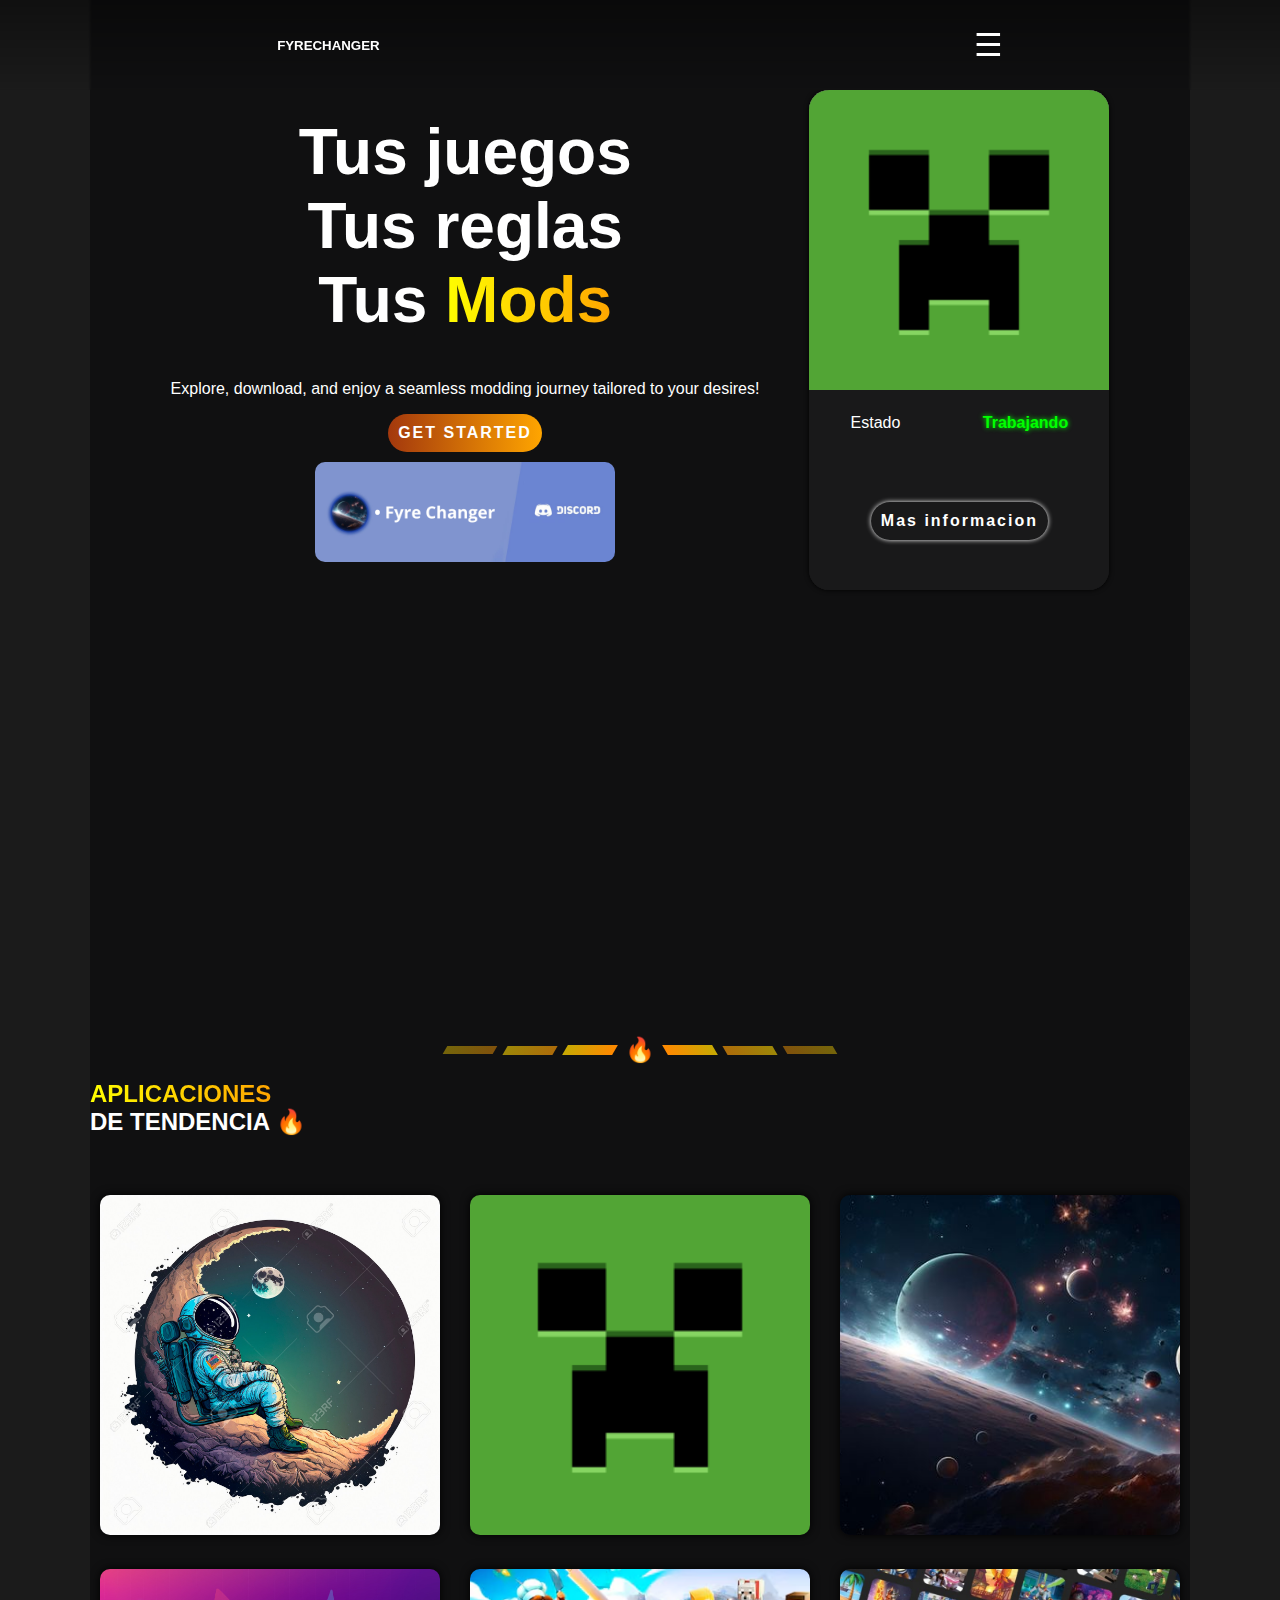
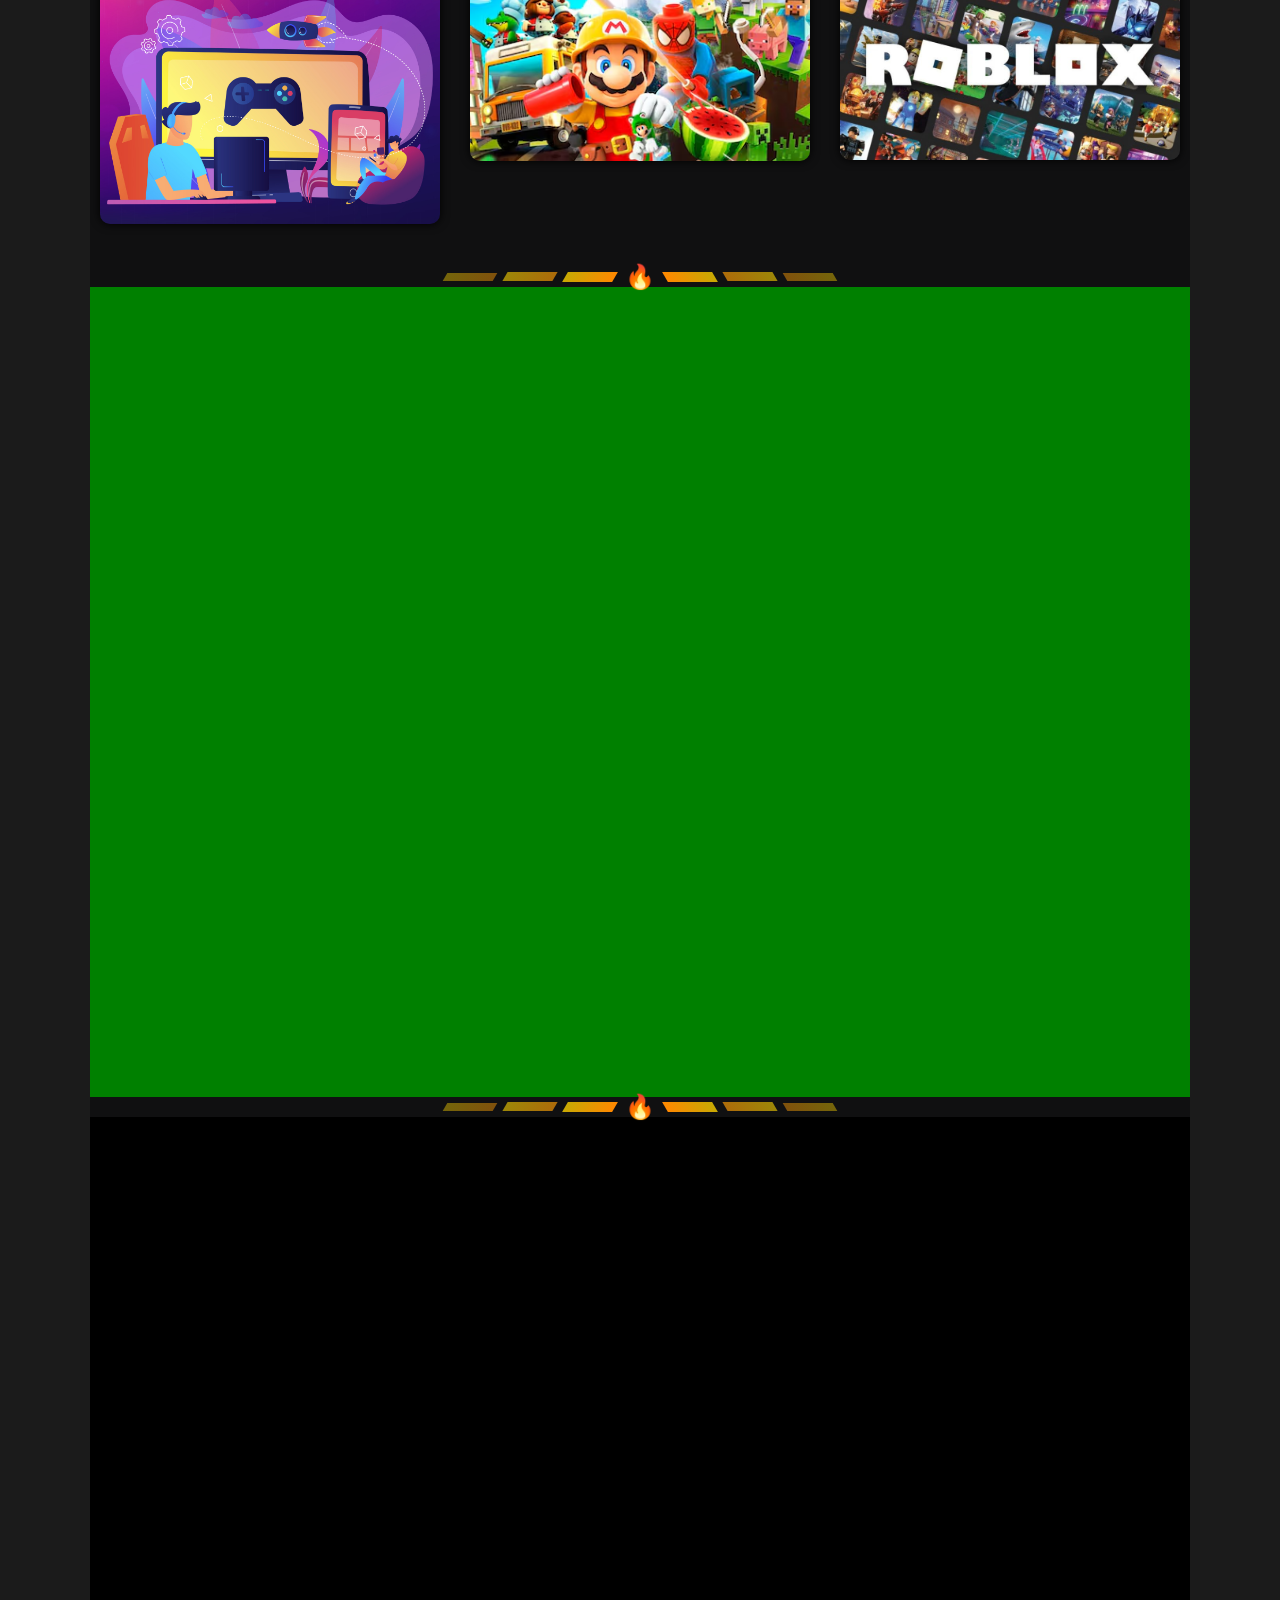
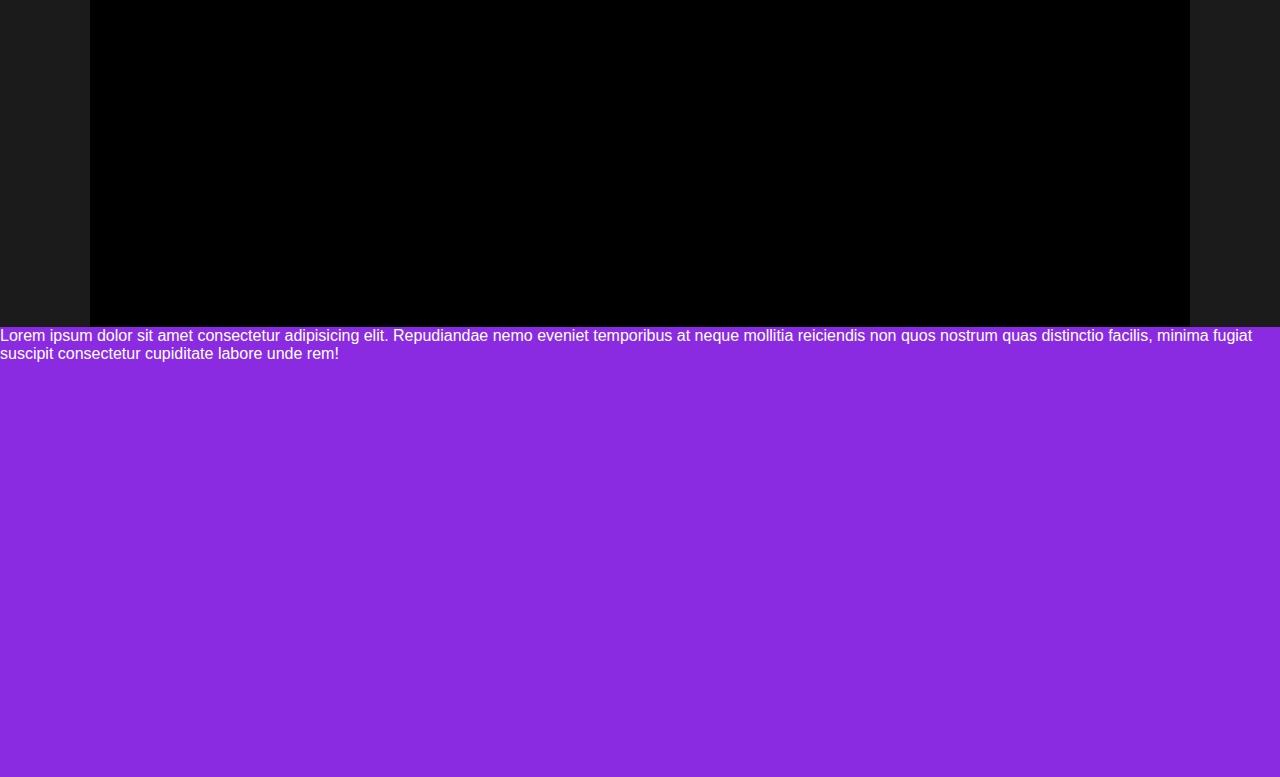
==== index.html @ 3f08870e "Version 1" ====
<!DOCTYPE html>
<html lang="en">
<head>
    <meta charset="UTF-8">
    <meta name="viewport" content="width=device-width, initial-scale=1.0">
    <link rel="stylesheet" href="main.css">    
    <link rel="stylesheet" href="aplications.css">
    <link rel="stylesheet" href="header.css">
    <link rel="stylesheet" href="cards.css">
    <link rel="stylesheet" href="divition.css">

    <title>samuel</title>
</head>
<body>

    <!--HEADER-->
    <header>
        <h5 class="logo">FYRECHANGER</h5>
        <nav>
            <ul>
                <li class="menu-icon">&#9776;</li>
                <li hidden>OPCION 1</li>
                <li hidden>OPCION 1</li>
                <li hidden>OPCION 1</li>
                <li hidden>OPCION 1</li>
                <li hidden>OPCION 1</li>
            </ul>
        </nav>
    </header>
    <!--CONTENIDO-->

    <main class="contenedor">

        <!--HERO-->
        <section class="hero">
            <!--SECCION DE BIENVENIDA-->
            <div class="welcome">
                <h1>Tus juegos <br>Tus reglas<br>Tus <span class="txt-gradient" >Mods</span></h1>
                <p>Explore, download, and enjoy a seamless modding journey tailored to your desires!</p>
                <a href="" class="gradient-a get-started">GET STARTED</a>
                <a href="" class="imgDC"><img src="imagenes/botonDC.png" alt="Boton del Discord de nuestro servidor."></a>
            </div>
            <!--SECCION DE MUESTRA DE TARJETAS-->
            <div class="cards">
            <!--TARJETA 1-->
                <article class="card1">
                    <div class="info-card">
                        <h4>Minecraft</h4>
                        <p>Es una version modificada del juego original, usala con responsabilidad.</p>
                    </div>
                    <img src="imagenes/card1.jpg" alt="Imagen de la primera aplicacion de muestra.">
                    <div class="contenido">
                        <span>Estado</span><span class="desactive">Trabajando</span>
                        <a href="">Mas informacion</a>
                    </div>
                </article>
            <!--TARJETA 1-->
                <article class="card2">
                    <div class="info-card">
                        <h4>Minecraft</h4>
                        <p>Es una version modificada del juego original, usala con responsabilidad.</p>
                    </div>
                    <img src="imagenes/card2.webp" alt="Imagen de la segunda aplicacion de muestra.">
                    <div class="contenido">
                        <span>Estado</span><span class="active">Trabajando</span>
                        <a href="">Mas informacion</a>
                    </div>
                </article>
            </div>
        </section>
        <!--SIMULACION DEL HR-->
        <section class="divition">
            <div class="divider">
                <div class="line"></div>
                <div class="line2"></div>
                <div class="line3"></div>
                <h2>🔥</h2>
                <div class="line4"></div>
                <div class="line5"></div>
                <div class="line6"></div>
            </div>
        </section>

        <!--SECCION DE APLICACIONES-->
        <section>
            <!--MENSAJE QUE MUESTRA LAS APPS DE TENDENCIA-->
            <h2 class="titulo-aplicaciones"><span class="txt-gradient">APLICACIONES</span><br>DE TENDENCIA 🔥</h2>
            <!--APPS DE TENDENCIA-->
            <div class="aplications">
                <a href=""><img src="imagenes/card1.jpg" alt="Imagen de la aplicacion 1"></a>
                <a href=""><img src="imagenes/card2.webp" alt="Imagen de la aplicacion 2"></a>
                <a href=""><img src="imagenes/logo.png" alt="Imagen de la aplicacion 3"></a>
                <a href=""><img src="imagenes/juego1.jpg" alt="Imagen de la aplicacion 4"></a>
                <a href=""><img src="imagenes/juego2.avif" alt="Imagen de la aplicacion 5"></a>
                <a href=""><img src="imagenes/juego3.jpg" alt="Imagen de la aplicacion 6"></a>
            </div>
        </section>
            
        <!--SIMULACION DE HR-->

            <section class="divition">
                <div class="divider">
                    <div class="line"></div>
                    <div class="line2"></div>
                    <div class="line3"></div>
                    <h2>🔥</h2>
                    <div class="line4"></div>
                    <div class="line5"></div>
                    <div class="line6"></div>
                </div>
            </section>
            <section class="why"></section>
            <section class="divition">
                <div class="divider">
                    <div class="line"></div>
                    <div class="line2"></div>
                    <div class="line3"></div>
                    <h2>🔥</h2>
                    <div class="line4"></div>
                    <div class="line5"></div>
                    <div class="line6"></div>
                </div>
            </section>
            <section class="info"></section>
    </main>
    <footer>Lorem ipsum dolor sit amet consectetur adipisicing elit. Repudiandae nemo eveniet temporibus at neque mollitia reiciendis non quos nostrum quas distinctio facilis, minima fugiat suscipit consectetur cupiditate labore unde rem!</footer>
</body>
</html>
---- main.css ----
body {
    background-color: rgb(27, 27, 27);
    color: white;
    font-family: Verdana, Geneva, Tahoma, sans-serif;
    margin: 0;
    box-sizing: border-box;
    
}

.contenedor {
    max-width: 1100px;
    background-color: rgb(16, 16, 17);
    margin: 0 auto;
    box-sizing: border-box;
    padding-top: 10vh; /* Añadido para que el contenido no quede oculto detrás del header fijo */
}

.hero {
    width: 100%;
    height: 100vh;
    overflow: hidden;
    display: flex;
    justify-content: center;
    margin-bottom: 50px;
    gap: 50px;
}

.hero h1 {
    padding: 60px 0;
    scale: 2;
    
    z-index: 0;

}

.hero .welcome {
    display: flex;
    flex-direction: column;
    align-items: center;
}

main {
    width: 100%;
    box-sizing: border-box;
    border: 10px solid white inset;
}



main .why {
    background-color: green;
    width: 100%;
    height: 90vh;
}

main .info {
    background-color: black;
    width: 100%;
    height: 90vh;
}

footer {
    background-color: blueviolet;
    position: absolute;
    width: 100%;
    height: 50vh;
    margin: 0;
}

.divition {
    width: 100%;
    height: 20px;
    position: relative;
    display: flex;
    justify-content: center;
}


.txt-gradient {
    background: linear-gradient(90deg, yellow, orange);
    -webkit-background-clip: text;
    color: transparent;
}

.gradient-a {
    background: linear-gradient(90deg, rgb(163, 56, 13), orange);
}

a {
    color: white;
    text-decoration: none;
    font-weight: 900;
    letter-spacing: 2px;
    padding: 10px;
}

.get-started {
    border-radius: 50px;
}


.imgDC img {
    width: 300px;
    border-radius: 10px;
}

@keyframes show {
    from {opacity: 0; scale: .1;}
    to {opacity: 1; scale: 1;}
}


@media (max-width: 600px) {
    .hero {
        flex-direction: column;
        align-items: center;
        height: 100%;
    }
}
---- aplications.css ----
@keyframes show {
    from {
        opacity: 0; scale: .1;
    }
    to {
        opacity: 1; scale: 1;

    }
    
}

main  {
    position: relative;
    overflow: hidden;
}


main .aplications img {
    width: 100%;
    border-radius: 10px;
    box-shadow: 0 0 10px black;  
      
}

main h1 {
    text-align: center;
}

.aplications {
    display: grid;
    gap: 10px;
    grid-template-columns: repeat(
        auto-fit, minmax(min(300px, 100%), 1fr)
    );
    padding: 29px 0;
    
}

main h1 {
    
}
---- header.css ----
header {
    backdrop-filter: blur(1px);
    background: linear-gradient(rgba(0, 0, 0, 0.4), rgba(0, 0, 0, 0.0));
    display: flex;
    position: fixed; 
    top: 0;
    width: 100vw;
    height: 10vh;
    align-items: center;
    z-index: 1000; 
    justify-content: space-around;
}

.menu-icon {
    font-size: xx-large;
    
}


.menu-icon:hover {
    cursor: pointer;
    color: rgb(190, 188, 188);
}

nav ul li {
    list-style: none;
}
---- cards.css ----
@keyframes cards-shadow {
    0% {box-shadow:  0 0 15px yellow;}
    40% {box-shadow: 0 0 15px red;}
    60% {box-shadow: 0 0 15px blue;}
    100%{box-shadow: 0 0 15px yellow ;}   
}

@keyframes fadeInOut {
        0%, 45% {
            transform: translateX(0%);
        }
        50%, 95% {
            transform: translateX(-100%);
        }
        100% {
            transform: translateX(0%);
        }
    }

    @keyframes fadeInOut2 {
        0%, 45% {
            transform: translateX(100%);
        }
        50%, 95% {
            transform: translateX(0%);
        }
        100% {
            transform: translateX(100%);
        }
    }


.cards {
    display: flex;
    position: relative;
    align-items: center;
    overflow: hidden;
    width: 300px;
    height: 500px;
    border-radius: 20px;
    box-shadow: 0 0 5px black;
    
}

.card1, .card2 {
    position: absolute;
    top: 0;
    width: 100%;
    height: 100%;
    background-color: rgb(25, 25, 26);
}
.card1 img, .card2 img {
    width: 100%;
}
.card1 {
    animation: fadeInOut2 10s infinite;
}

.card2 {
    animation: fadeInOut 10s infinite;
    
}
.contenido {
    width: 100%;
    height: 100%;
    display: flex;
    justify-content: space-around;
    
}

.contenido  span{
    margin: 20px 0;
}

.active {
    color: rgb(0, 255, 0);
    font-weight: 900;
    text-shadow: 0 0 5px;
}

.desactive {
    color: red;
    font-weight: 900;
    text-shadow: 0 0 5px;

}

.contenido a {
    position: absolute;
    bottom: 50px;
    border-radius: 50px;
    box-shadow: 0 0 5px;
    transition: scale .5s;
}

.contenido a:hover {
    scale: 1.1;
    background-color: rgb(255, 153, 0);
}

.info-card {
    background: linear-gradient(rgba(5, 5, 5, .6), rgba(5, 5, 5, .6));
    opacity: 0;
    position: absolute;
    width: 100%;
    height: 60%;
}

.info-card:hover {
    opacity: 1;
}
---- divition.css ----
.line {
    width: 50px;
    height: 8px;
    background: linear-gradient(to right, #daba04, #f09307);
    opacity: .5;
    transform: skewX(-30deg);

}
.line2 {
    width: 50px;
    height: 9px;
    opacity: .7;
    background: linear-gradient(to right, #daba04, #f09307);
    transform: skewX(-30deg);
}
.line3 {
    width: 50px;
    background: linear-gradient(to right, #c7a903, #ff8800);
    height: 10px;
    transform: skewX(-30deg);
}

.divider {
    display: flex;
    align-items: center;
    justify-content: center;
    gap: 10px;
    position: relative;
}
.divider h2 {
    user-select: none; /* Desactiva la selección de texto */
}
.line6 {
    width: 50px;
    height: 8px;
    background: linear-gradient(to right, #f09307,#daba04);
    opacity: .5;
    transform: skewX(30deg);

}
.line5 {
    width: 50px;
    height: 9px;
    opacity: .7;
    background: linear-gradient(to right, #f09307, #daba04);
    transform: skewX(30deg);
}
.line4 {
    width: 50px;
    background: linear-gradient(to right, #ff8800, #c7a903 );
    height: 10px;
    transform: skewX(30deg);
}
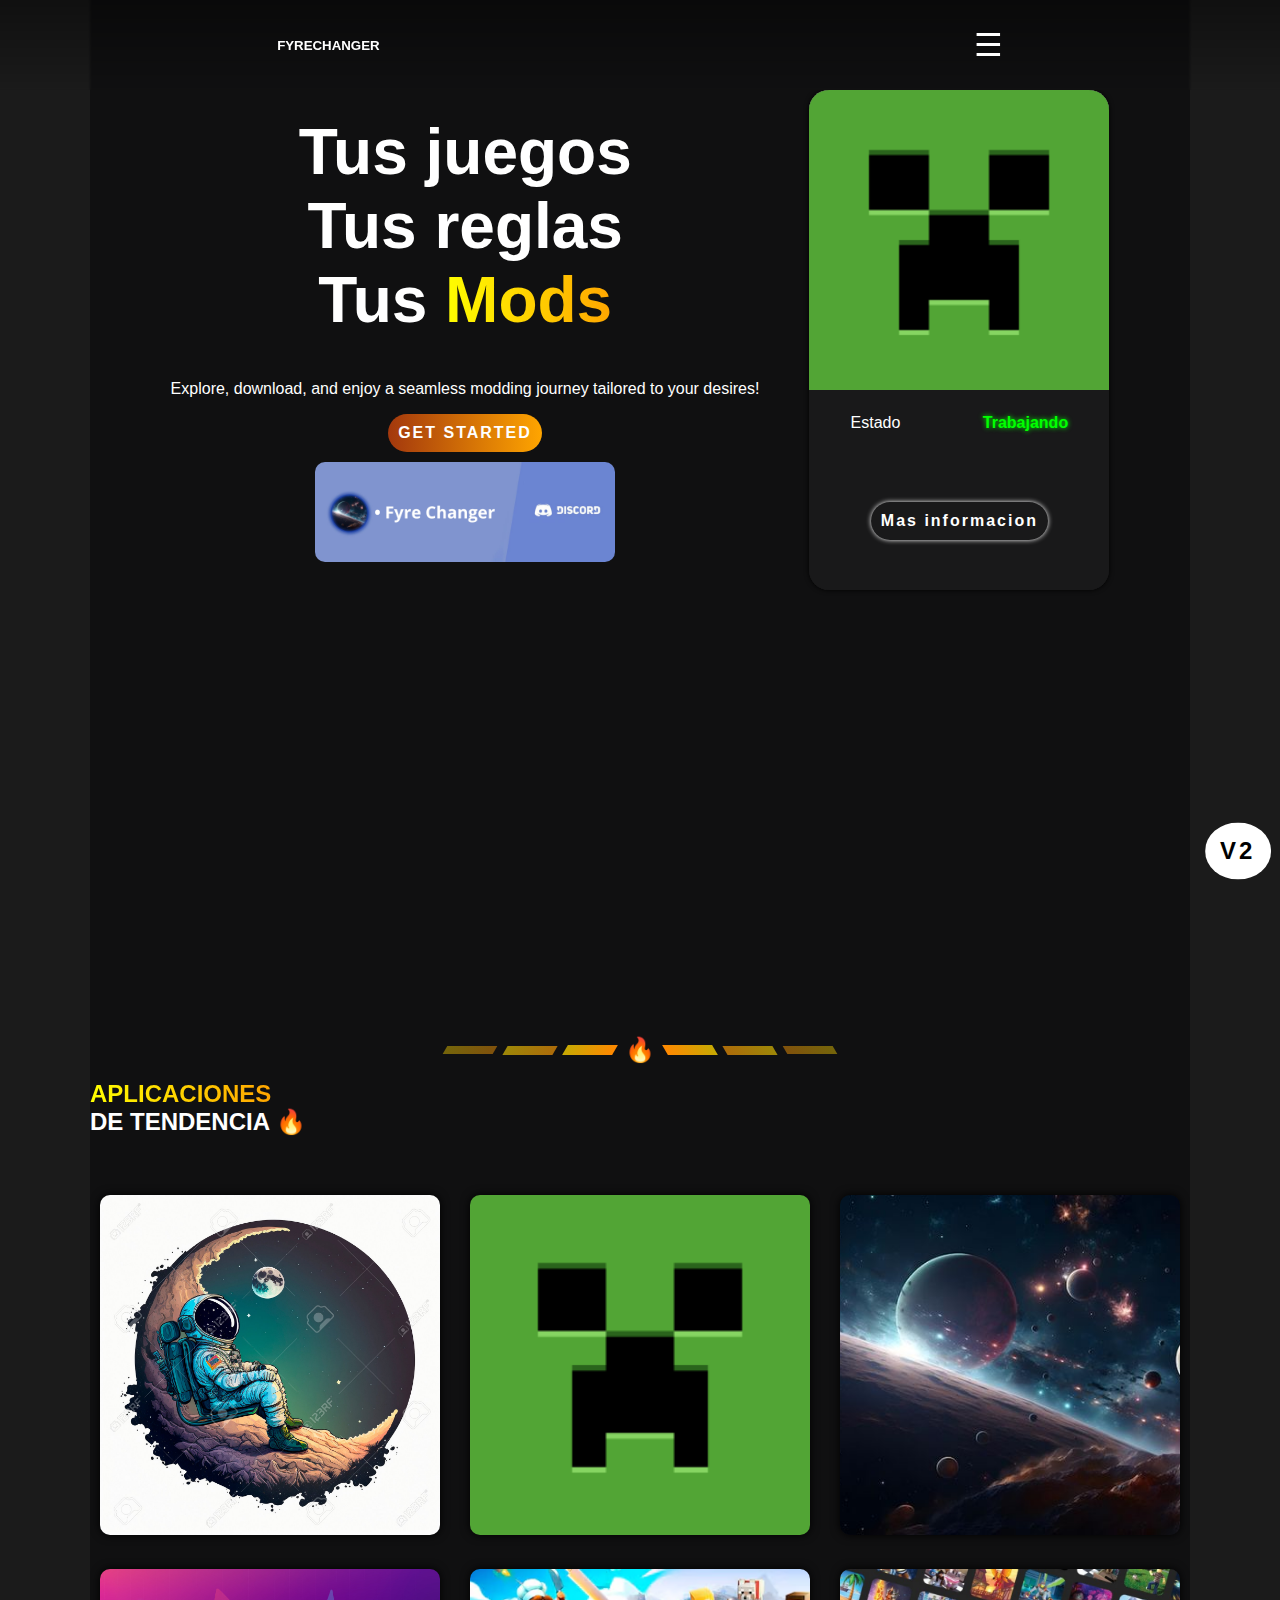
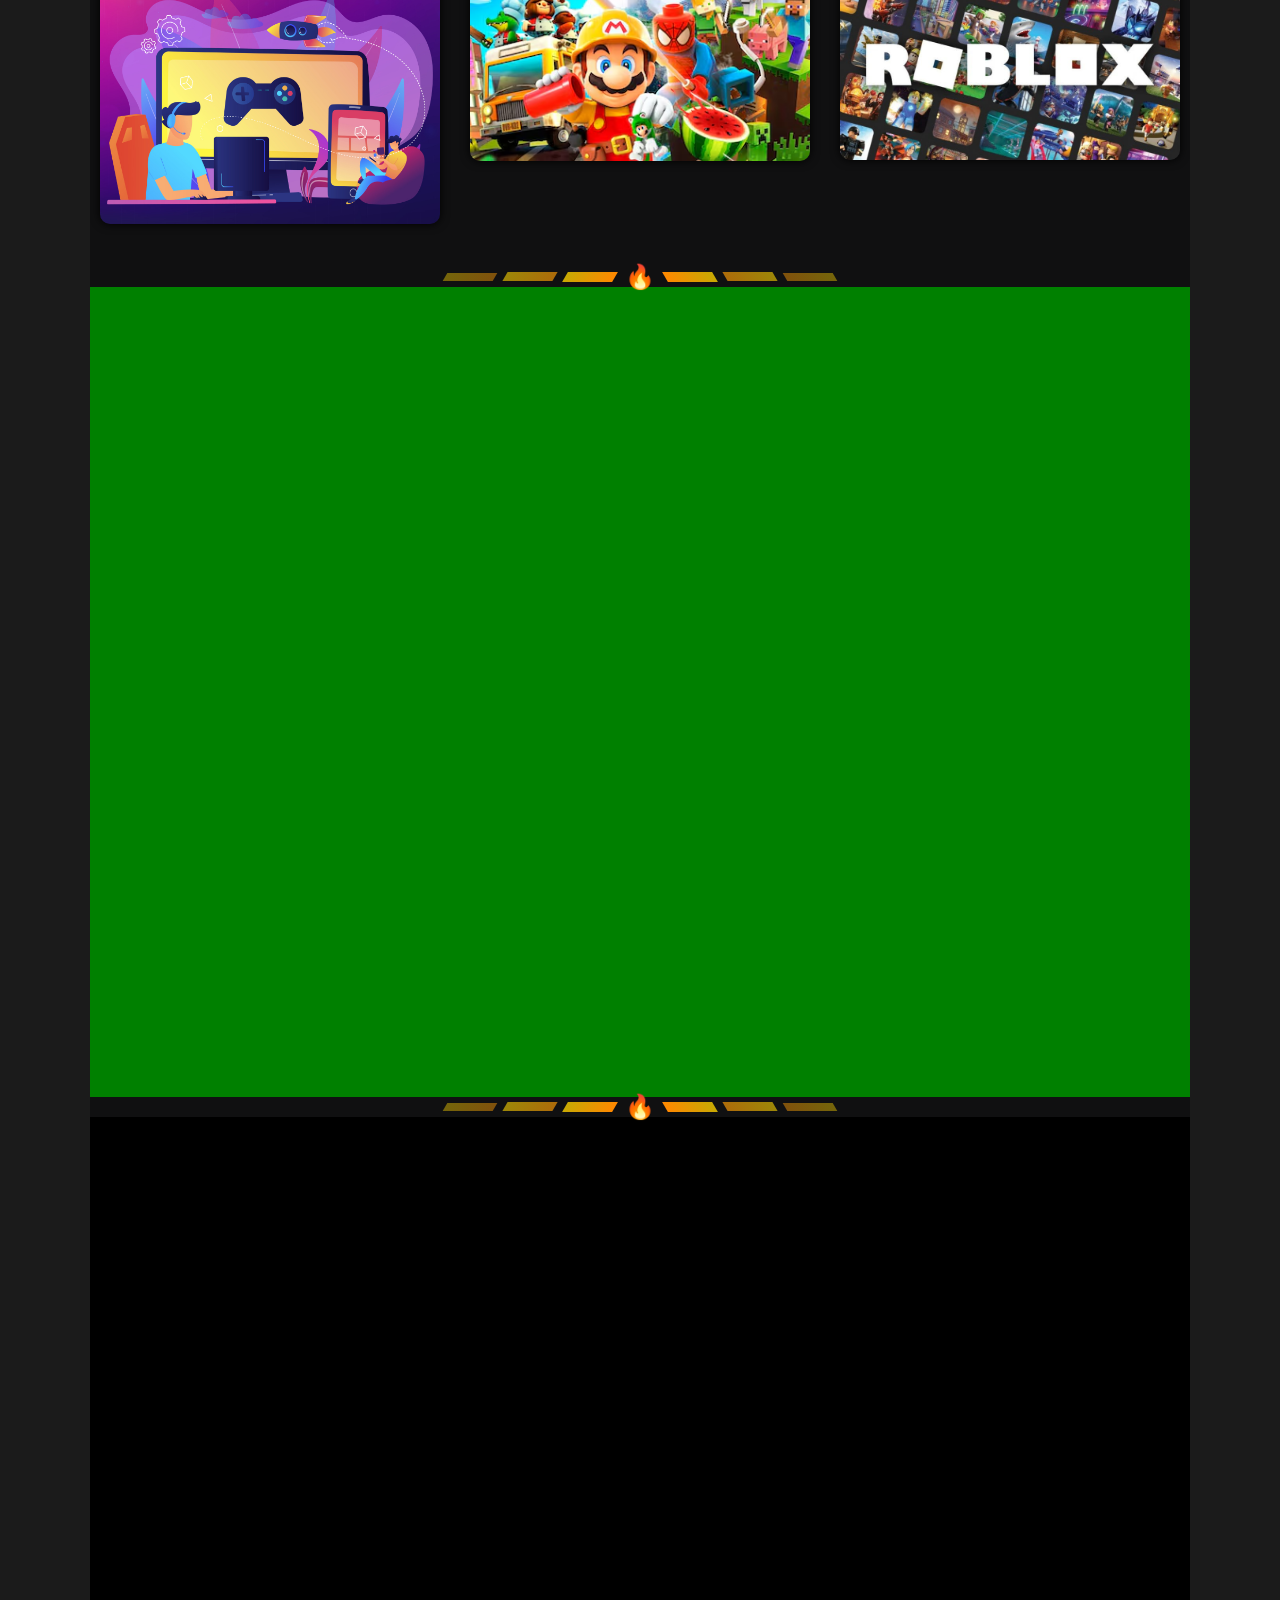
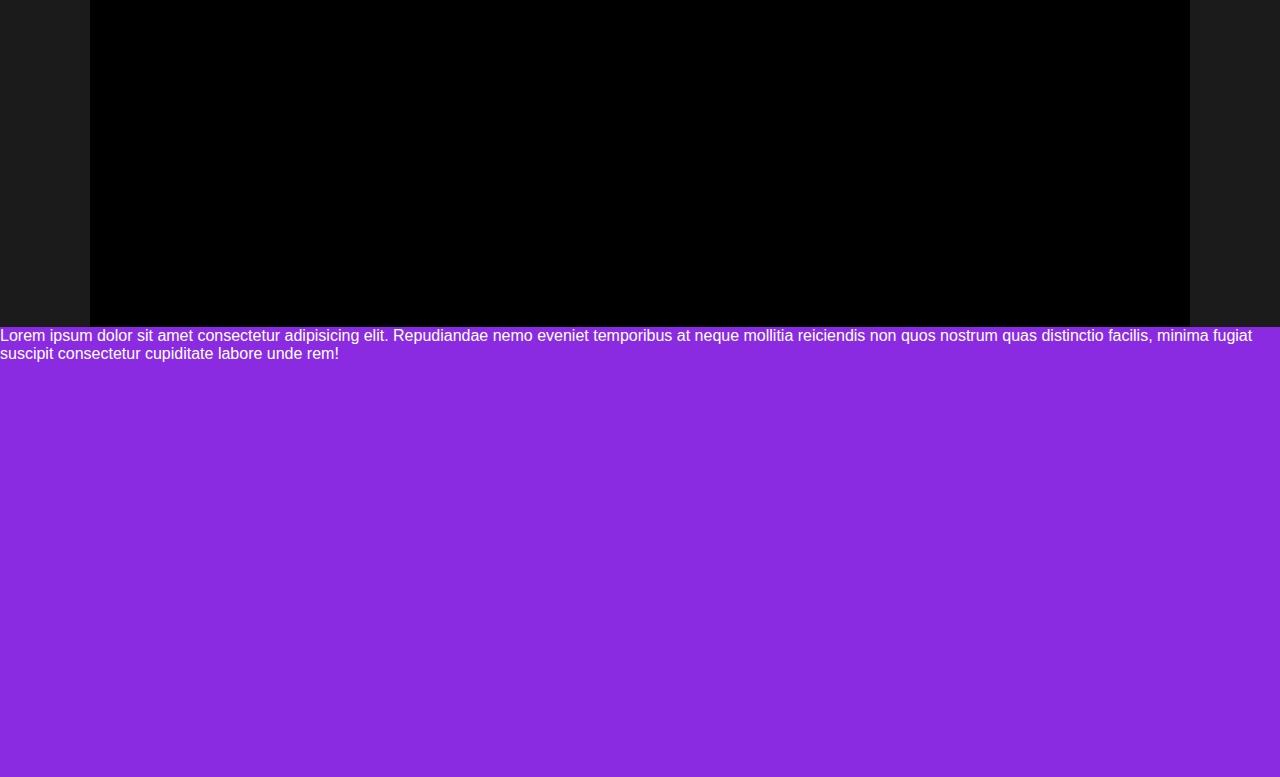
==== commit 0de8ce4a: "Actualizacion V2" ====
--- a/index.html
+++ b/index.html
@@ -3,11 +3,11 @@
 <head>
     <meta charset="UTF-8">
     <meta name="viewport" content="width=device-width, initial-scale=1.0">
-    <link rel="stylesheet" href="main.css">    
-    <link rel="stylesheet" href="aplications.css">
-    <link rel="stylesheet" href="header.css">
-    <link rel="stylesheet" href="cards.css">
-    <link rel="stylesheet" href="divition.css">
+    <link rel="stylesheet" href="modulos/main.css">    
+    <link rel="stylesheet" href="modulos/aplications.css">
+    <link rel="stylesheet" href="modulos/header.css">
+    <link rel="stylesheet" href="modulos/cards.css">
+    <link rel="stylesheet" href="modulos/divition.css">
 
     <title>samuel</title>
 </head>
@@ -30,7 +30,7 @@
     <!--CONTENIDO-->
 
     <main class="contenedor">
-
+        <a href="V2/index.html" class="version">V2</a>
         <!--HERO-->
         <section class="hero">
             <!--SECCION DE BIENVENIDA-->
--- a/modulos/main.css
+++ b/modulos/main.css
@@ -0,0 +1,130 @@
+body {
+    background-color: rgb(27, 27, 27);
+    color: white;
+    font-family: Verdana, Geneva, Tahoma, sans-serif;
+    margin: 0;
+    box-sizing: border-box;
+    
+}
+
+.contenedor {
+    max-width: 1100px;
+    background-color: rgb(16, 16, 17);
+    margin: 0 auto;
+    box-sizing: border-box;
+    padding-top: 10vh; /* Añadido para que el contenido no quede oculto detrás del header fijo */
+}
+
+.hero {
+    width: 100%;
+    height: 100vh;
+    overflow: hidden;
+    display: flex;
+    justify-content: center;
+    margin-bottom: 50px;
+    gap: 50px;
+}
+
+.hero h1 {
+    padding: 60px 0;
+    scale: 2;
+    
+    z-index: 0;
+
+}
+
+.hero .welcome {
+    display: flex;
+    flex-direction: column;
+    align-items: center;
+}
+
+main {
+    width: 100%;
+    box-sizing: border-box;
+    border: 10px solid white inset;
+}
+
+
+
+main .why {
+    background-color: green;
+    width: 100%;
+    height: 90vh;
+}
+
+main .info {
+    background-color: black;
+    width: 100%;
+    height: 90vh;
+}
+
+footer {
+    background-color: blueviolet;
+    position: absolute;
+    width: 100%;
+    height: 50vh;
+    margin: 0;
+}
+
+.divition {
+    width: 100%;
+    height: 20px;
+    position: relative;
+    display: flex;
+    justify-content: center;
+}
+
+
+.txt-gradient {
+    background: linear-gradient(90deg, yellow, orange);
+    -webkit-background-clip: text;
+    color: transparent;
+}
+
+.gradient-a {
+    background: linear-gradient(90deg, rgb(163, 56, 13), orange);
+}
+
+a {
+    color: white;
+    text-decoration: none;
+    font-weight: 900;
+    letter-spacing: 2px;
+    padding: 10px;
+}
+
+.get-started {
+    border-radius: 50px;
+}
+
+
+.imgDC img {
+    width: 300px;
+    border-radius: 10px;
+}
+
+@keyframes show {
+    from {opacity: 0; scale: .1;}
+    to {opacity: 1; scale: 1;}
+}
+
+
+@media (max-width: 600px) {
+    .hero {
+        flex-direction: column;
+        align-items: center;
+        height: 100%;
+    }
+}
+
+.version {
+    z-index: 100;
+    position: fixed;
+    bottom: 30px;
+    right: 20px;
+    background-color: white;
+    border-radius: 50%;
+    transform: scale(1.5);
+    color: black;
+}--- a/modulos/aplications.css
+++ b/modulos/aplications.css
@@ -0,0 +1,42 @@
+@keyframes show {
+    from {
+        opacity: 0; scale: .1;
+    }
+    to {
+        opacity: 1; scale: 1;
+
+    }
+    
+}
+
+main  {
+    position: relative;
+    overflow: hidden;
+}
+
+
+main .aplications img {
+    width: 100%;
+    border-radius: 10px;
+    box-shadow: 0 0 10px black;  
+      
+}
+
+main h1 {
+    text-align: center;
+}
+
+.aplications {
+    display: grid;
+    gap: 10px;
+    grid-template-columns: repeat(
+        auto-fit, minmax(min(300px, 100%), 1fr)
+    );
+    padding: 29px 0;
+    
+}
+
+main h1 {
+    
+}
+
--- a/modulos/header.css
+++ b/modulos/header.css
@@ -0,0 +1,27 @@
+header {
+    backdrop-filter: blur(1px);
+    background: linear-gradient(rgba(0, 0, 0, 0.4), rgba(0, 0, 0, 0.0));
+    display: flex;
+    position: fixed; 
+    top: 0;
+    width: 100vw;
+    height: 10vh;
+    align-items: center;
+    z-index: 1000; 
+    justify-content: space-around;
+}
+
+.menu-icon {
+    font-size: xx-large;
+    
+}
+
+
+.menu-icon:hover {
+    cursor: pointer;
+    color: rgb(190, 188, 188);
+}
+
+nav ul li {
+    list-style: none;
+}--- a/modulos/cards.css
+++ b/modulos/cards.css
@@ -0,0 +1,113 @@
+
+
+@keyframes cards-shadow {
+    0% {box-shadow:  0 0 15px yellow;}
+    40% {box-shadow: 0 0 15px red;}
+    60% {box-shadow: 0 0 15px blue;}
+    100%{box-shadow: 0 0 15px yellow ;}   
+}
+
+@keyframes fadeInOut {
+        0%, 45% {
+            transform: translateX(0%);
+        }
+        50%, 95% {
+            transform: translateX(-100%);
+        }
+        100% {
+            transform: translateX(0%);
+        }
+    }
+
+    @keyframes fadeInOut2 {
+        0%, 45% {
+            transform: translateX(100%);
+        }
+        50%, 95% {
+            transform: translateX(0%);
+        }
+        100% {
+            transform: translateX(100%);
+        }
+    }
+
+
+.cards {
+    display: flex;
+    position: relative;
+    align-items: center;
+    overflow: hidden;
+    width: 300px;
+    height: 500px;
+    border-radius: 20px;
+    box-shadow: 0 0 5px black;
+    
+}
+
+.card1, .card2 {
+    position: absolute;
+    top: 0;
+    width: 100%;
+    height: 100%;
+    background-color: rgb(25, 25, 26);
+}
+.card1 img, .card2 img {
+    width: 100%;
+}
+.card1 {
+    animation: fadeInOut2 10s infinite;
+}
+
+.card2 {
+    animation: fadeInOut 10s infinite;
+    
+}
+.contenido {
+    width: 100%;
+    height: 100%;
+    display: flex;
+    justify-content: space-around;
+    
+}
+
+.contenido  span{
+    margin: 20px 0;
+}
+
+.active {
+    color: rgb(0, 255, 0);
+    font-weight: 900;
+    text-shadow: 0 0 5px;
+}
+
+.desactive {
+    color: red;
+    font-weight: 900;
+    text-shadow: 0 0 5px;
+
+}
+
+.contenido a {
+    position: absolute;
+    bottom: 50px;
+    border-radius: 50px;
+    box-shadow: 0 0 5px;
+    transition: scale .5s;
+}
+
+.contenido a:hover {
+    scale: 1.1;
+    background-color: rgb(255, 153, 0);
+}
+
+.info-card {
+    background: linear-gradient(rgba(5, 5, 5, .6), rgba(5, 5, 5, .6));
+    opacity: 0;
+    position: absolute;
+    width: 100%;
+    height: 60%;
+}
+
+.info-card:hover {
+    opacity: 1;
+}--- a/modulos/divition.css
+++ b/modulos/divition.css
@@ -0,0 +1,54 @@
+
+.line {
+    width: 50px;
+    height: 8px;
+    background: linear-gradient(to right, #daba04, #f09307);
+    opacity: .5;
+    transform: skewX(-30deg);
+
+}
+.line2 {
+    width: 50px;
+    height: 9px;
+    opacity: .7;
+    background: linear-gradient(to right, #daba04, #f09307);
+    transform: skewX(-30deg);
+}
+.line3 {
+    width: 50px;
+    background: linear-gradient(to right, #c7a903, #ff8800);
+    height: 10px;
+    transform: skewX(-30deg);
+}
+
+.divider {
+    display: flex;
+    align-items: center;
+    justify-content: center;
+    gap: 10px;
+    position: relative;
+}
+.divider h2 {
+    user-select: none; /* Desactiva la selección de texto */
+}
+.line6 {
+    width: 50px;
+    height: 8px;
+    background: linear-gradient(to right, #f09307,#daba04);
+    opacity: .5;
+    transform: skewX(30deg);
+
+}
+.line5 {
+    width: 50px;
+    height: 9px;
+    opacity: .7;
+    background: linear-gradient(to right, #f09307, #daba04);
+    transform: skewX(30deg);
+}
+.line4 {
+    width: 50px;
+    background: linear-gradient(to right, #ff8800, #c7a903 );
+    height: 10px;
+    transform: skewX(30deg);
+}
